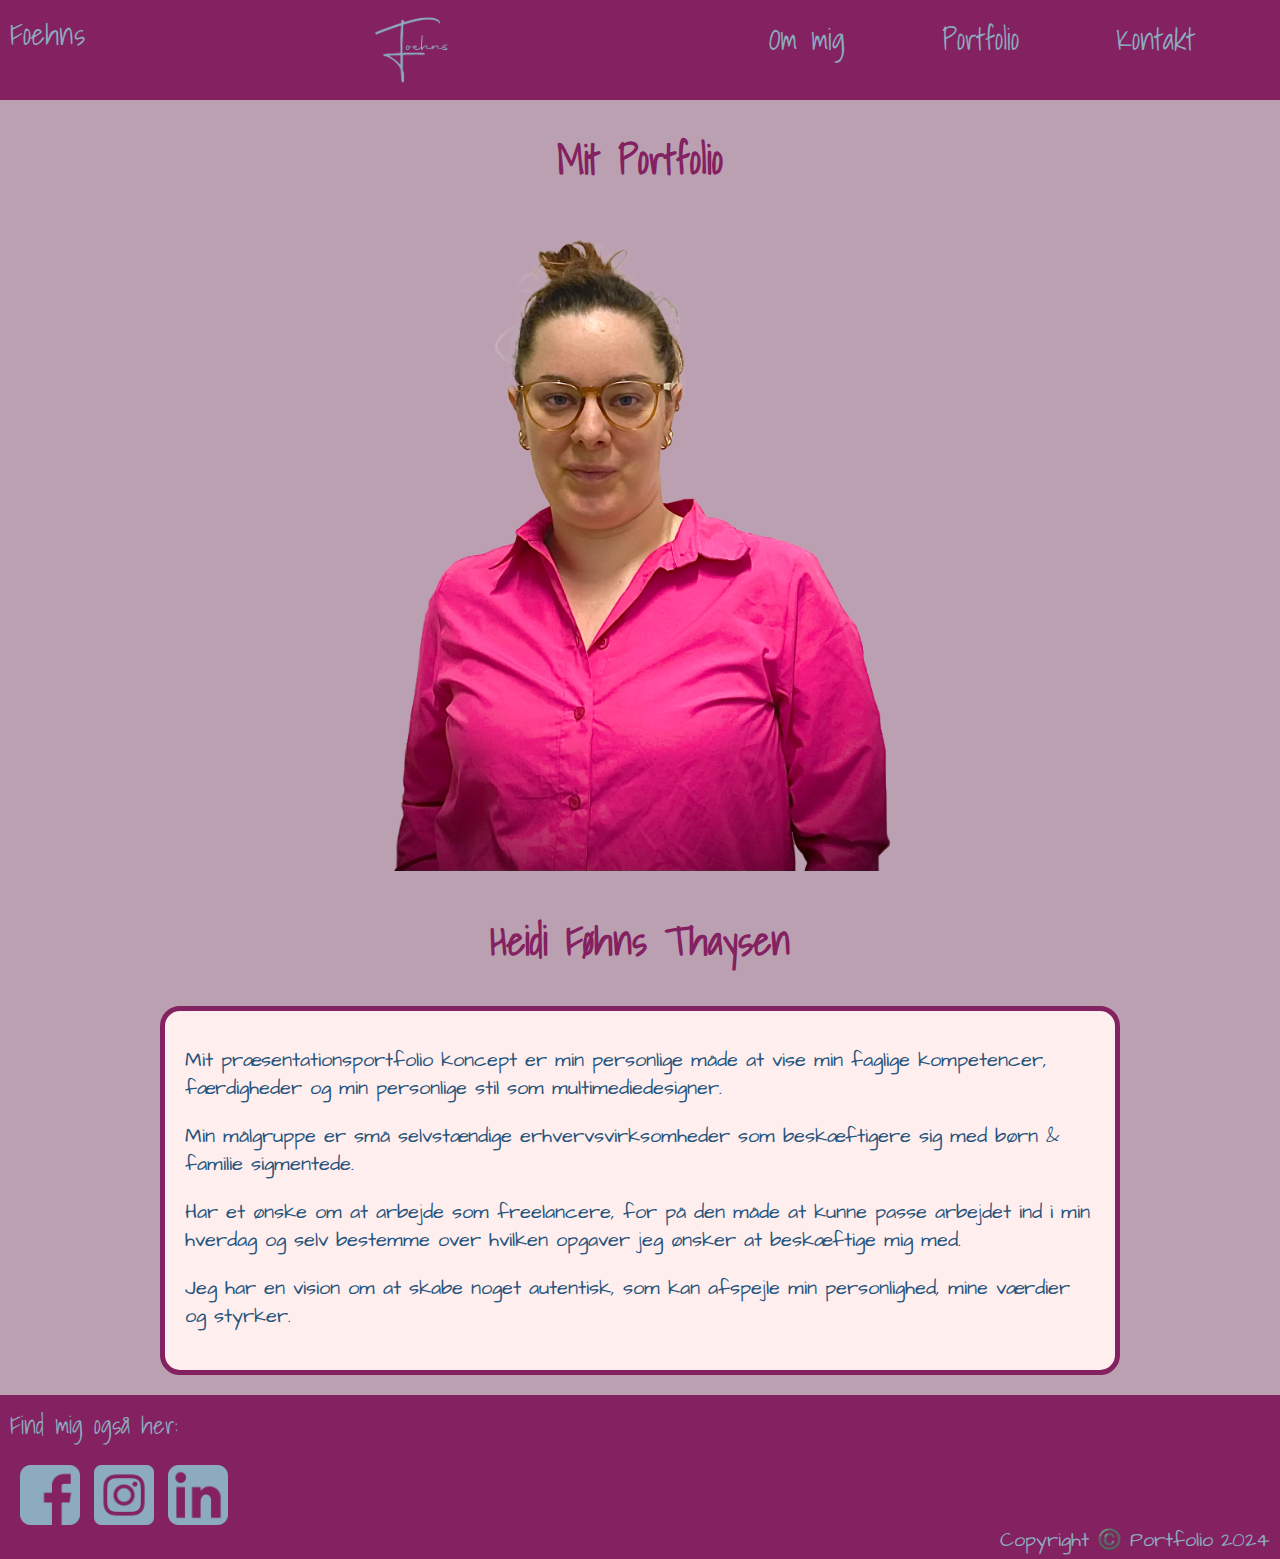
==== index.html @ 3f768cbc "21 maj" ====
<!DOCTYPE html>
<html lang="da">

<head>
    <meta charset="utf-8">
    <title>Foehns</title>
    <link rel="stylesheet" href="main2.css">
    <link rel="stylesheet" href="desktop.css">
    <script src="menu.js" defer=""></script>
    <meta name="viewport" content="width=device-width, initial-scale=1">
</head>
 <body>
    <header>
        <a class="name" href="index.html">Foehns</a>
        <div class="logobox"><img class="logo" src="images/logo_endelig.png" alt="logo"></div>
        <nav class="menu">
            <button type="button">☰</button>
            <ul class>
                <li><a href="ommig.html">Om mig</a></li>
                <li><a href="portfolio.html">Portfolio</a></li>
                <li><a href="kontaktmig.html">Kontakt</a></li>
            </ul>
        </nav>
    </header>
    <main>
        <h1>Mit Portfolio</h1>
        <img class="portrait" src="images/heidi2.png" alt="billede af Heidi">
       
        <h2>Heidi Føhns Thaysen</h2>
        <div class="card">
            <p>Mit præsentationsportfolio koncept er min personlige måde at vise min faglige kompetencer,
                færdigheder og min personlige stil som multimediedesigner. </p>
            <p>Min målgruppe er små selvstændige erhvervsvirksomheder som beskæftigere sig med børn & familie sigmentede.</p> 
            <p>Har et ønske om at arbejde som freelancere, 
                for på den måde at kunne passe arbejdet ind i min hverdag og 
                selv bestemme over hvilken opgaver jeg ønsker at beskæftige mig med.</p>
            <p>Jeg har en vision om at skabe noget autentisk, som kan afspejle min personlighed, mine værdier og styrker.</p>
        </div>
    </main>
    <footer>
        <span class="find-me">Find mig også her:</span>
        <a href="https://www.facebook.com/">
            <img class="social-link" src="images/facebook_icon2.png" alt="facebook">
        </a>
        <a href="https://www.instagram.com/">
            <img class="social-link" src="images/instagram_icon2.png" alt="instagram">
        </a>
        <a href="https://www.linkedin.com/">
            <img class="social-link" src="images/linkedin_icon2.png" alt="linkedin">
        </a>
        <p><span class="copyright">Copyright ©️ Portfolio 2024</span></p>
    </footer>
 </body>   
</html>
---- main2.css ----
@font-face {
    font-family: shadows_into_light;
    src: url(fonts/Shadows_Into_Light/ShadowsIntoLight-Regular.ttf);
}
@font-face {
    font-family: architects_daughter;
    src: url(fonts/Architects_Daughter/ArchitectsDaughter-Regular.ttf)
}


body {
    background-color: #BBA0B2;
    margin: 0px;
    color: #832161;
}

h1 {
    font-family: shadows_into_light;
    font-size: 40px;
}

h2 {
    font-family: shadows_into_light;
    font-size: 40px;
}

p {
    font-family: architects_daughter;
    font-size: 20px;
    font-weight: 400;
}

header {
    background-color: #832161;
    overflow: hidden;
    padding: 10px;
    display: flex;
}

main {
    width: 100%;
    position: relative;
    margin: auto;
    text-align: center;
}

footer {
    background-color: #832161;
    padding: 10px;
    position: relative;
}

a {
    color: #8cabbe;
    text-decoration: none;
}

.name {
    top: 45px;
    font-size: 30px;
    font-family: shadows_into_light;

}
.logobox {
    flex: 1; text-align: center; 
}

.logo { 
    margin: auto;
    vertical-align:top;/* here */
    max-width: 100%;
    max-height: 80px;
}

.menu {
    background-color: #832161;
    right: 0px;
    top: 30px;
    border-radius: 20px;
    z-index: 99;
    margin-left: auto;
}

.menu button {
    background-color: #832161;
    margin: 10px;
    border: 0px;
    color: #8cabbe;
    font-size: 42px;
    display: block;
    margin: auto;
    margin-right: 10px;
    cursor: pointer;
}

.menu ul {
    list-style: none;
    margin: 10px;
    padding-right: 50px;
    padding-left: 5px;
    display: none;
}

.menu ul li a {
    padding: 40px;
    margin-left: 5px;
    display: block;
    font-size: 20px;
    font-family: shadows_into_light;
    font-size: 30px;
}

.menu .show-menu {
    display: block;
    background-color: #832161;
    position: absolute;
    left: 65%;
}

.headline {
    text-align: center;
    font-family: shadows_into_light;
    font-size: 40px;
}

main {
    text-align: center;
}

.portrait {
    width: 50%;
}

.break {
    width: 80%;
}

.card {
    color: #26547c;
    font-size: large;
    background-color: #ffeeee;
    border: 5px solid #832161;
    padding: 20px;
    padding-top: 15px;
    text-align: left;
    border-radius: 20px;
    margin: 20px;
    margin-top: 20px;
}

.find-me {
    display: block;
    font-size: 25px;
    font-family: shadows_into_light;
    color: #8cabbe;
}

.social-link {
    width: 60px;
    height: 60px;
    margin-top: 20px;
    margin-left: 10px;
}

.copyright {
    position: absolute;
    right: 10px;
    bottom: 5px;
    color: #8cabbe;
}

.apps {
    margin: auto;
    margin-top: 80px;
    display: grid;
    grid-template-columns: auto auto;
    grid-auto-rows: auto auto;
    justify-items: center;
    width: 500px;
    height: 500px;
}

.apps img {
    width: 100px;
}

.contact-info {
    padding: 0;
    width: 95%;
    margin:auto;
}

.info {
    font-size: 40px;
    font-family: architects_daughter;
    list-style: none;
    text-align: left;
}

.icon-phone {
    vertical-align: middle;
    margin: 10px;
    width: 50px;
}

.icon-mail {
    vertical-align: middle;
    margin: 10px;
    width: 50px;
}

.mail {
    color: #26547c;
}

.text-box {
    display: block;
    background-color: #ffeeee;
    border: 15px solid #ffeeee;
    border-radius: 10px;
    margin-top: 10px;
    margin-bottom: 10px;
    width: 100%;
    margin-left: 0px;
    box-sizing: border-box;
}

.text-box-besked {
    display: block;
    background-color: #ffeeee;
    border: 10px solid #ffeeee;
    border-radius: 10px;
    height: 150px;
    margin-top: 10px;
    width: 100%;
    box-sizing: border-box;
}

button[type="submit"] {
    margin: 10px;
    padding: 10px 20px;
    background-color: #ffeeee;
    color: #4a4a5c;
    border: none;
    border-bottom: 2px solid #4a4a5c;
    border-right: 2px solid #4a4a5c;
    border-radius: 10px;
    cursor: pointer;
    font-size: 20px;
    font-family: crimsonpro;
}

.description {
    text-align: left;
    margin: 20px;
    align-content: center;
}

.card-portfolio__description {
    text-align: left;
    width: 80%;
    display: inline-block;
}

.card-portfolios {
    display: flex;
    flex-direction: row;
    flex-wrap: wrap;
    justify-content: center;
}

.card-portfolio {
    color: #26547c;
    font-size: large;
    background-color: #ffeeee;
    border: 5px solid #832161;
    text-align: center;
    padding-top: 0px;
    padding-bottom: 20px;
    border-radius: 20px;
    width: 300px;
    margin: 30px;
}

.card1 .produkt {
    align-content: center;
}

.produkt {
    width: 80%;
}
.produkt-animation {
    width: 250px;
    height: 250px;
    background: url('images/animation.png') 0 0 no-repeat;
    animation: play 5s steps(8) infinite;
}
@keyframes play {
    0%{background-position:0px;}
    100% {background-position: -2000px;}
}
---- desktop.css ----
@media only screen and (min-width: 910px) {
    .menu {
        top: 40px;
    }

    .menu button {
        display: none;
    }

    .menu ul {
        display: block;
        padding: 0px;
        margin: 5px;
    }

    .menu li {
        display: inline;
    }

    .menu ul li a {
        display: inline;
        padding: 18px;
    }

    .menu .show-menu {
        display: block;
        position: static; 
        left: 65%;
    }

    .apps {
        display: block;
        width: 100%;
        height: auto;
    }

    .apps img {
        width: 125px;
        margin: 50px;
    }
}

@media only screen and (min-width: 1000px) {
    .card-portfolio {
        width: 400px;
    }

    main {
        width: 1000px;
    }
}

@media only screen and (min-width: 1225px) {
    .menu ul li a {
        display: inline;
        padding-right: 70px;
    }

    .break {
        width: 100%;
    }
}
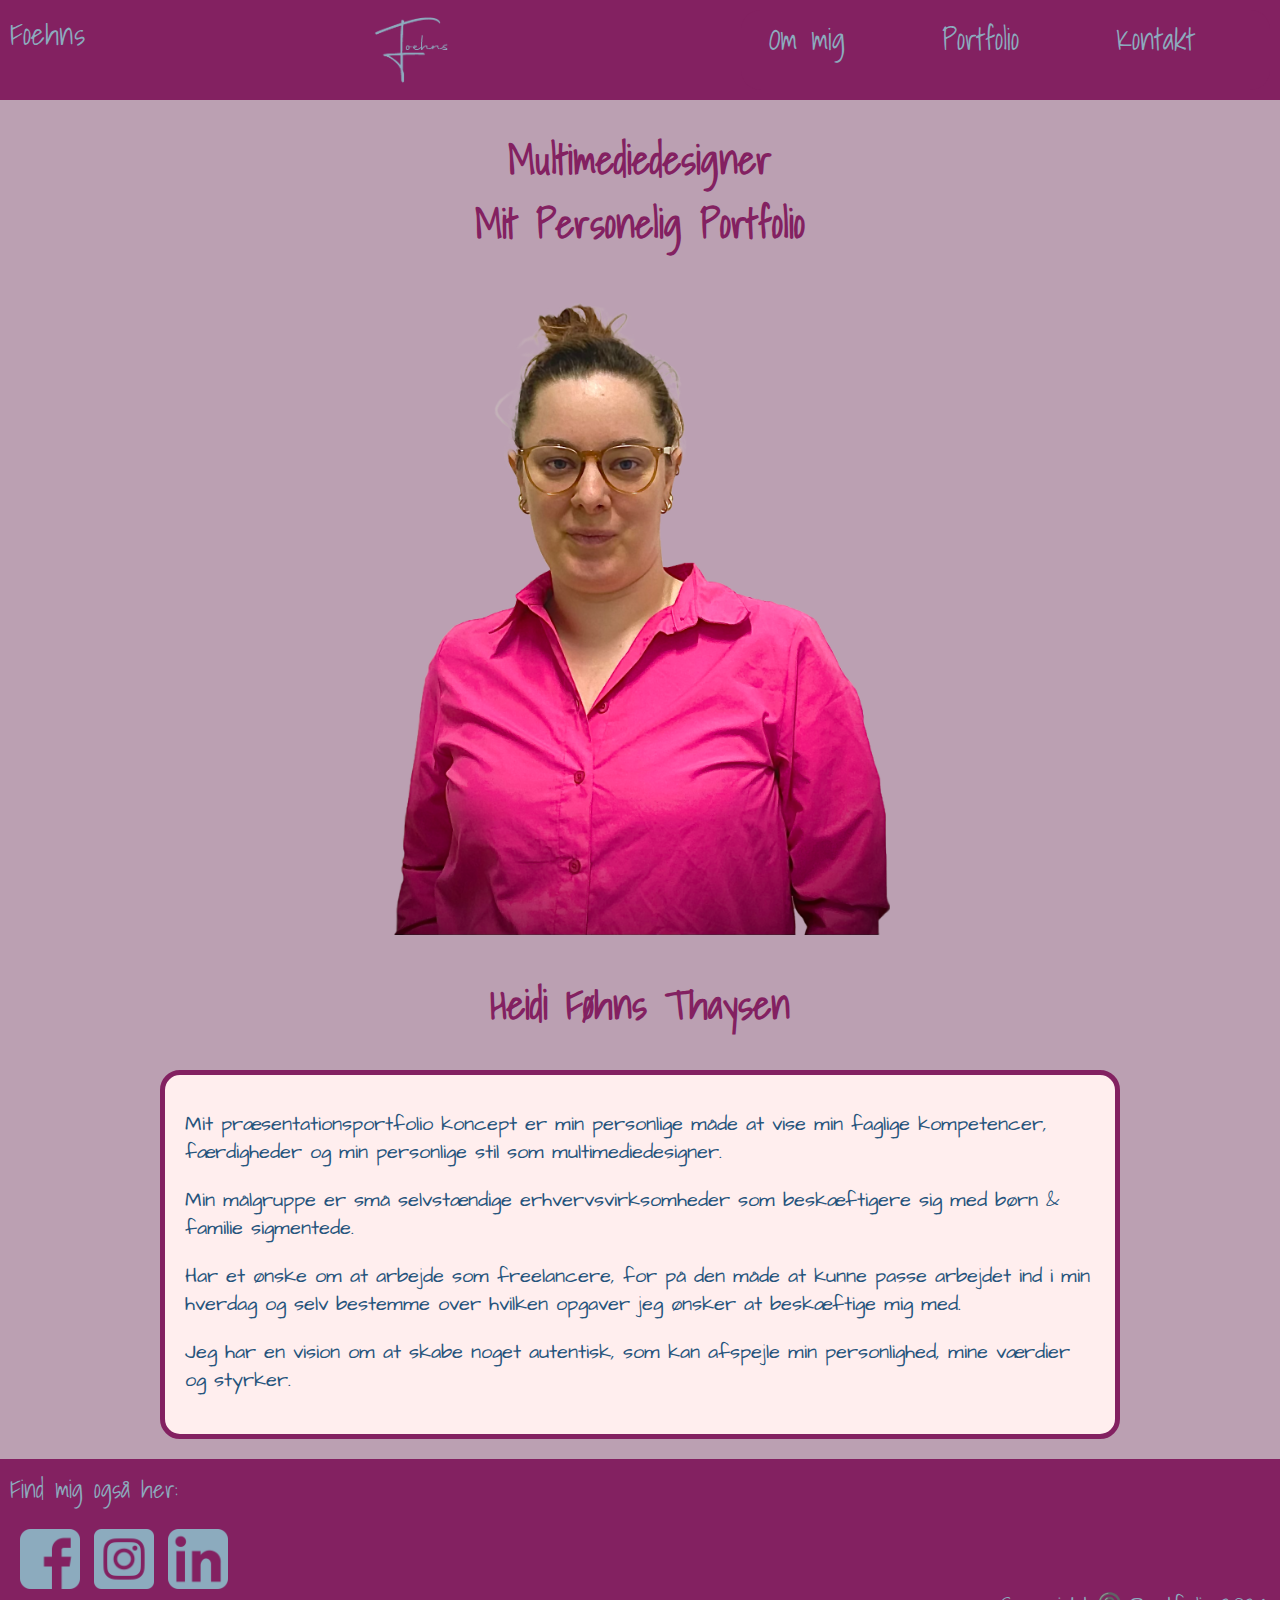
==== commit 46cb0131: "Update index.html" ====
--- a/index.html
+++ b/index.html
@@ -23,7 +23,9 @@
         </nav>
     </header>
     <main>
-        <h1>Mit Portfolio</h1>
+        <h1>Multimediedesigner
+            <br>
+            Mit Personelig Portfolio</h1>
         <img class="portrait" src="images/heidi2.png" alt="billede af Heidi">
        
         <h2>Heidi Føhns Thaysen</h2>
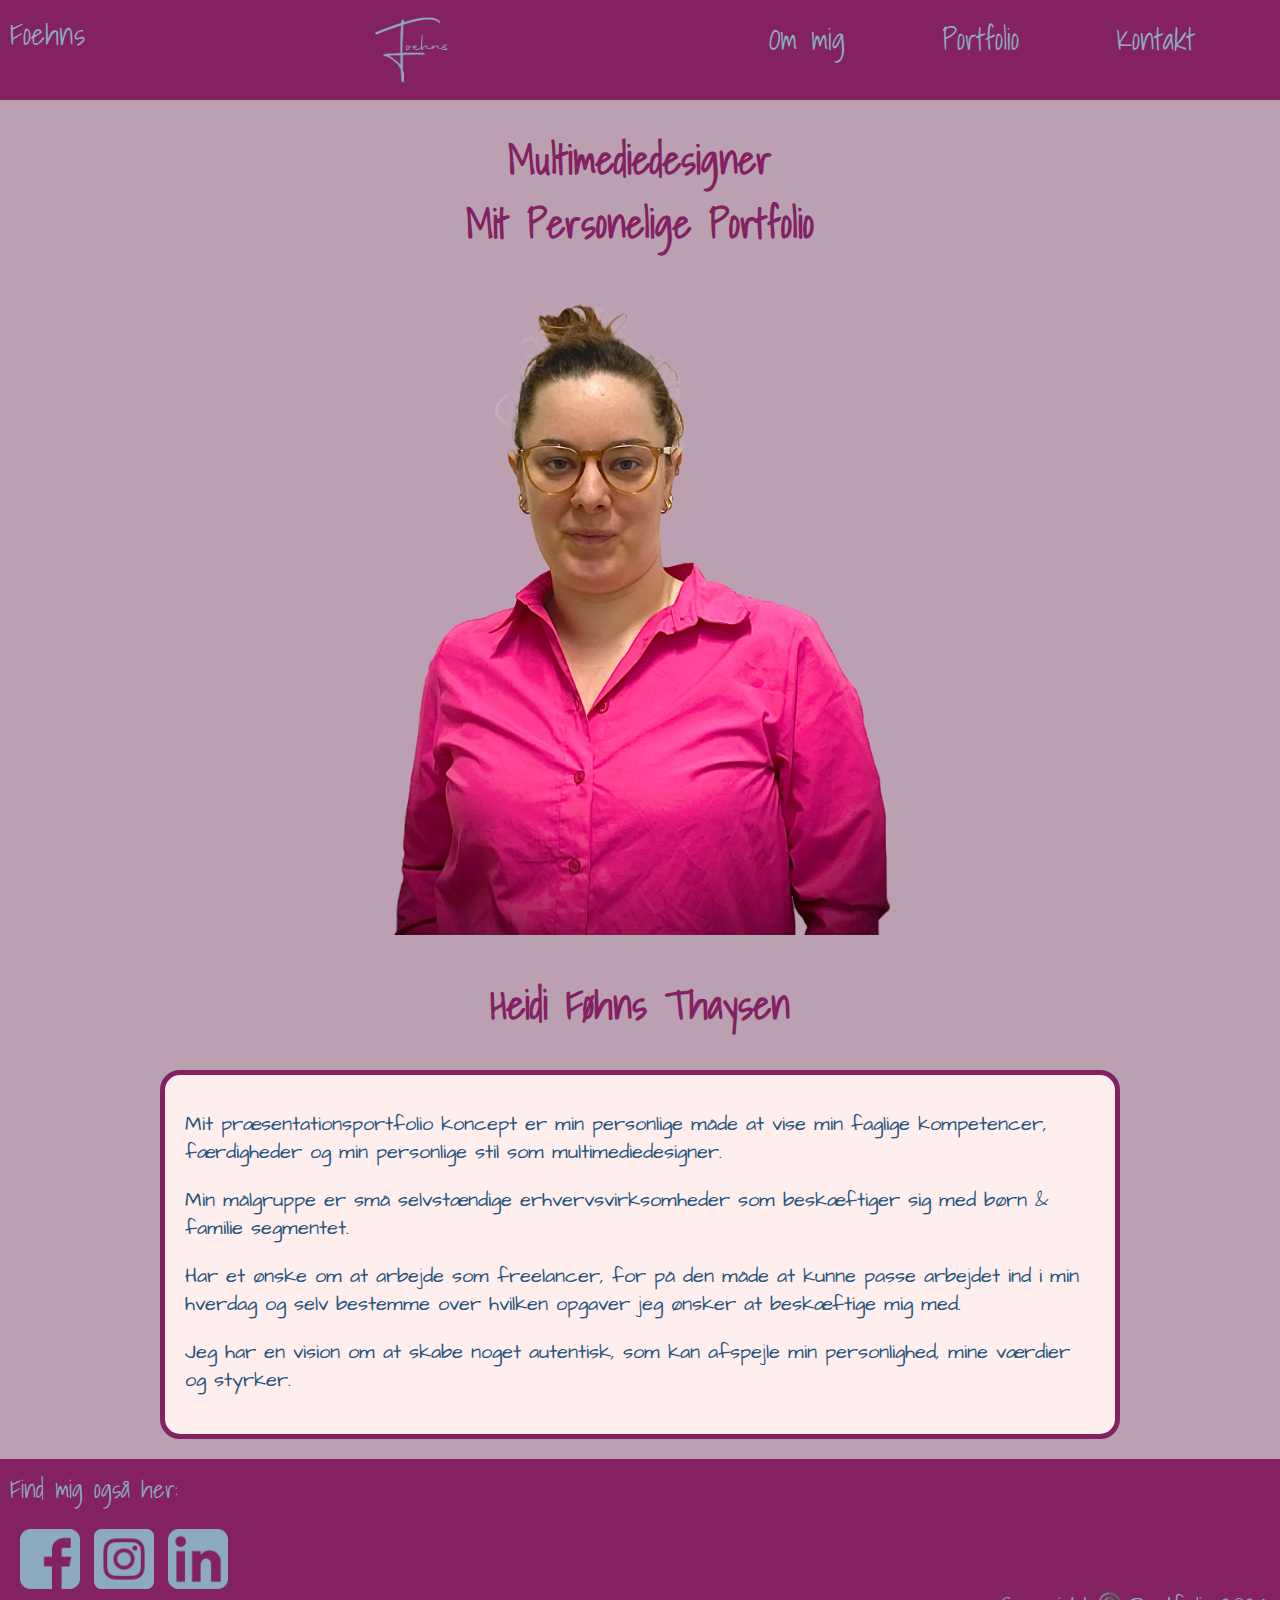
==== commit 2d462972: "26 maj" ====
--- a/index.html
+++ b/index.html
@@ -25,31 +25,33 @@
     <main>
         <h1>Multimediedesigner
             <br>
-            Mit Personelig Portfolio</h1>
+            Mit Personelige Portfolio</h1>
         <img class="portrait" src="images/heidi2.png" alt="billede af Heidi">
        
         <h2>Heidi Føhns Thaysen</h2>
         <div class="card">
             <p>Mit præsentationsportfolio koncept er min personlige måde at vise min faglige kompetencer,
                 færdigheder og min personlige stil som multimediedesigner. </p>
-            <p>Min målgruppe er små selvstændige erhvervsvirksomheder som beskæftigere sig med børn & familie sigmentede.</p> 
-            <p>Har et ønske om at arbejde som freelancere, 
+            <p>Min målgruppe er små selvstændige erhvervsvirksomheder som beskæftiger sig med børn & familie segmentet.</p> 
+            <p>Har et ønske om at arbejde som freelancer, 
                 for på den måde at kunne passe arbejdet ind i min hverdag og 
                 selv bestemme over hvilken opgaver jeg ønsker at beskæftige mig med.</p>
             <p>Jeg har en vision om at skabe noget autentisk, som kan afspejle min personlighed, mine værdier og styrker.</p>
         </div>
     </main>
     <footer>
+        <div class="social-media">
         <span class="find-me">Find mig også her:</span>
-        <a href="https://www.facebook.com/">
+        <a href="https://www.facebook.com/" aria-label="facebook">
             <img class="social-link" src="images/facebook_icon2.png" alt="facebook">
         </a>
-        <a href="https://www.instagram.com/">
+        <a href="https://www.instagram.com/" aria-label="instagram">
             <img class="social-link" src="images/instagram_icon2.png" alt="instagram">
         </a>
-        <a href="https://www.linkedin.com/">
+        <a href="https://www.linkedin.com/" aria-label="linkedin">
             <img class="social-link" src="images/linkedin_icon2.png" alt="linkedin">
         </a>
+        </div>
         <p><span class="copyright">Copyright ©️ Portfolio 2024</span></p>
     </footer>
  </body>   
--- a/main2.css
+++ b/main2.css
@@ -213,43 +213,6 @@
     color: #26547c;
 }
 
-.text-box {
-    display: block;
-    background-color: #ffeeee;
-    border: 15px solid #ffeeee;
-    border-radius: 10px;
-    margin-top: 10px;
-    margin-bottom: 10px;
-    width: 100%;
-    margin-left: 0px;
-    box-sizing: border-box;
-}
-
-.text-box-besked {
-    display: block;
-    background-color: #ffeeee;
-    border: 10px solid #ffeeee;
-    border-radius: 10px;
-    height: 150px;
-    margin-top: 10px;
-    width: 100%;
-    box-sizing: border-box;
-}
-
-button[type="submit"] {
-    margin: 10px;
-    padding: 10px 20px;
-    background-color: #ffeeee;
-    color: #4a4a5c;
-    border: none;
-    border-bottom: 2px solid #4a4a5c;
-    border-right: 2px solid #4a4a5c;
-    border-radius: 10px;
-    cursor: pointer;
-    font-size: 20px;
-    font-family: crimsonpro;
-}
-
 .description {
     text-align: left;
     margin: 20px;
@@ -292,6 +255,7 @@
 .produkt-animation {
     width: 250px;
     height: 250px;
+    margin-left: 25px;
     background: url('images/animation.png') 0 0 no-repeat;
     animation: play 5s steps(8) infinite;
 }
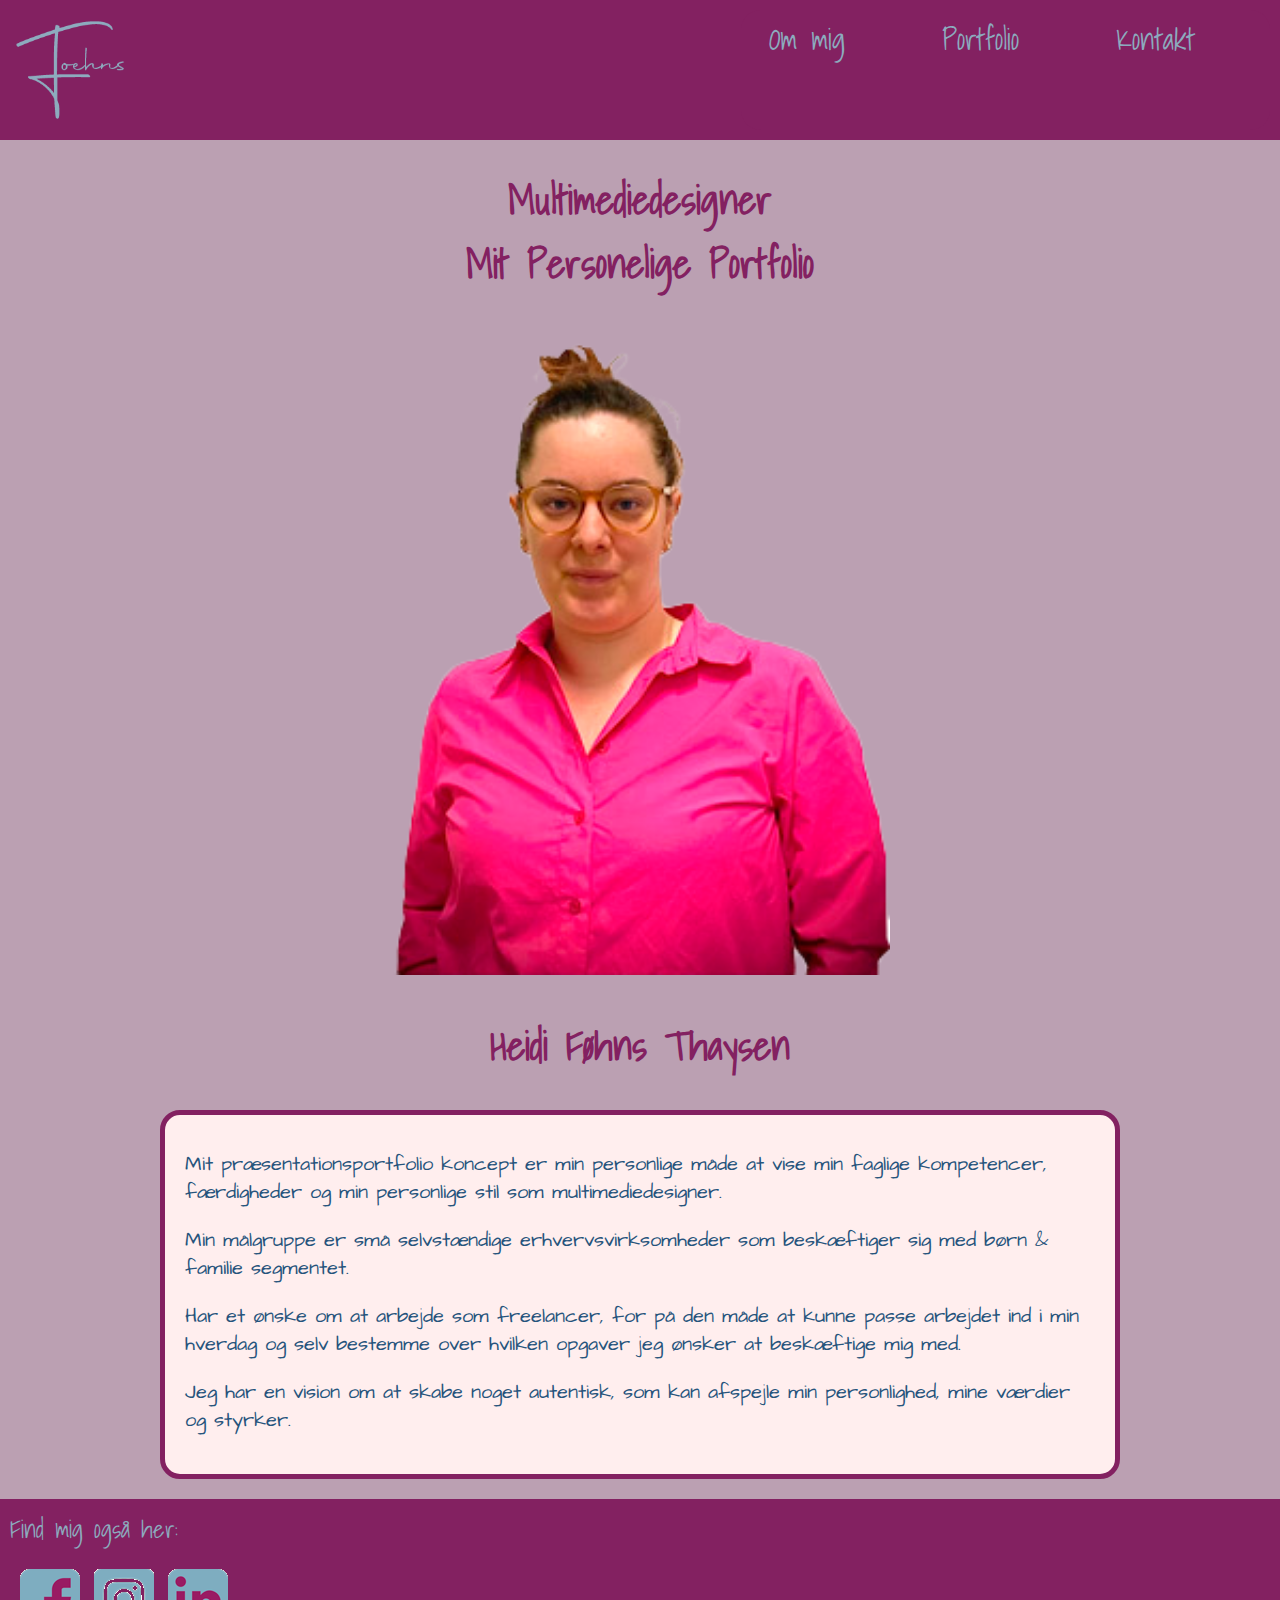
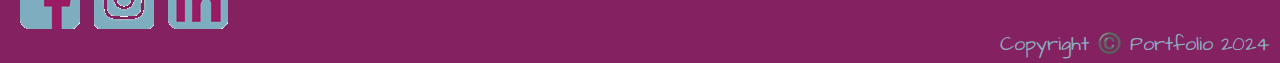
==== commit 6de61471: "27 maj" ====
--- a/index.html
+++ b/index.html
@@ -3,31 +3,32 @@
 
 <head>
     <meta charset="utf-8">
-    <title>Foehns</title>
+    <title>Foehns.dk</title>
     <link rel="stylesheet" href="main2.css">
     <link rel="stylesheet" href="desktop.css">
     <script src="menu.js" defer=""></script>
     <meta name="viewport" content="width=device-width, initial-scale=1">
 </head>
- <body>
+
+<body>
     <header>
-        <a class="name" href="index.html">Foehns</a>
-        <div class="logobox"><img class="logo" src="images/logo_endelig.png" alt="logo"></div>
+        <a class="name" href="index.html">
+            <img class="logo" src="images/logo_endelig.png" alt="foehns logo">
+        </a>
         <nav class="menu">
-            <button type="button">☰</button>
-            <ul class>
+            <button type="button" aria-label="menu">☰</button>
+            <ul>
                 <li><a href="ommig.html">Om mig</a></li>
                 <li><a href="portfolio.html">Portfolio</a></li>
                 <li><a href="kontaktmig.html">Kontakt</a></li>
             </ul>
         </nav>
     </header>
+
     <main>
-        <h1>Multimediedesigner
-            <br>
-            Mit Personelige Portfolio</h1>
-        <img class="portrait" src="images/heidi2.png" alt="billede af Heidi">
-       
+        <h1>Multimediedesigner<br>Mit Personelige Portfolio</h1>
+        <img class="portrait" src="images/heidi.png" alt="portræt af Heidi">
+
         <h2>Heidi Føhns Thaysen</h2>
         <div class="card">
             <p>Mit præsentationsportfolio koncept er min personlige måde at vise min faglige kompetencer,
@@ -39,20 +40,22 @@
             <p>Jeg har en vision om at skabe noget autentisk, som kan afspejle min personlighed, mine værdier og styrker.</p>
         </div>
     </main>
+
     <footer>
         <div class="social-media">
-        <span class="find-me">Find mig også her:</span>
-        <a href="https://www.facebook.com/" aria-label="facebook">
-            <img class="social-link" src="images/facebook_icon2.png" alt="facebook">
-        </a>
-        <a href="https://www.instagram.com/" aria-label="instagram">
-            <img class="social-link" src="images/instagram_icon2.png" alt="instagram">
-        </a>
-        <a href="https://www.linkedin.com/" aria-label="linkedin">
-            <img class="social-link" src="images/linkedin_icon2.png" alt="linkedin">
-        </a>
+            <span class="find-me">Find mig også her:</span>
+            <a href="https://www.facebook.com/" aria-label="facebook">
+                <img class="social-link" src="images/facebook_icon.gif" alt="facebook">
+            </a>
+            <a href="https://www.instagram.com/" aria-label="instagram">
+                <img class="social-link" src="images/instagram_icon.gif" alt="instagram">
+            </a>
+            <a href="https://www.linkedin.com/" aria-label="linkedin">
+                <img class="social-link" src="images/linkedin_icon.gif" alt="linkedin">
+            </a>
         </div>
         <p><span class="copyright">Copyright ©️ Portfolio 2024</span></p>
     </footer>
- </body>   
+ </body> 
+
 </html>--- a/main2.css
+++ b/main2.css
@@ -61,15 +61,12 @@
     font-family: shadows_into_light;
 
 }
-.logobox {
-    flex: 1; text-align: center; 
-}
 
 .logo { 
     margin: auto;
     vertical-align:top;/* here */
     max-width: 100%;
-    max-height: 80px;
+    max-height: 120px;
 }
 
 .menu {
@@ -86,7 +83,7 @@
     margin: 10px;
     border: 0px;
     color: #8cabbe;
-    font-size: 42px;
+    font-size: 50px;
     display: block;
     margin: auto;
     margin-right: 10px;
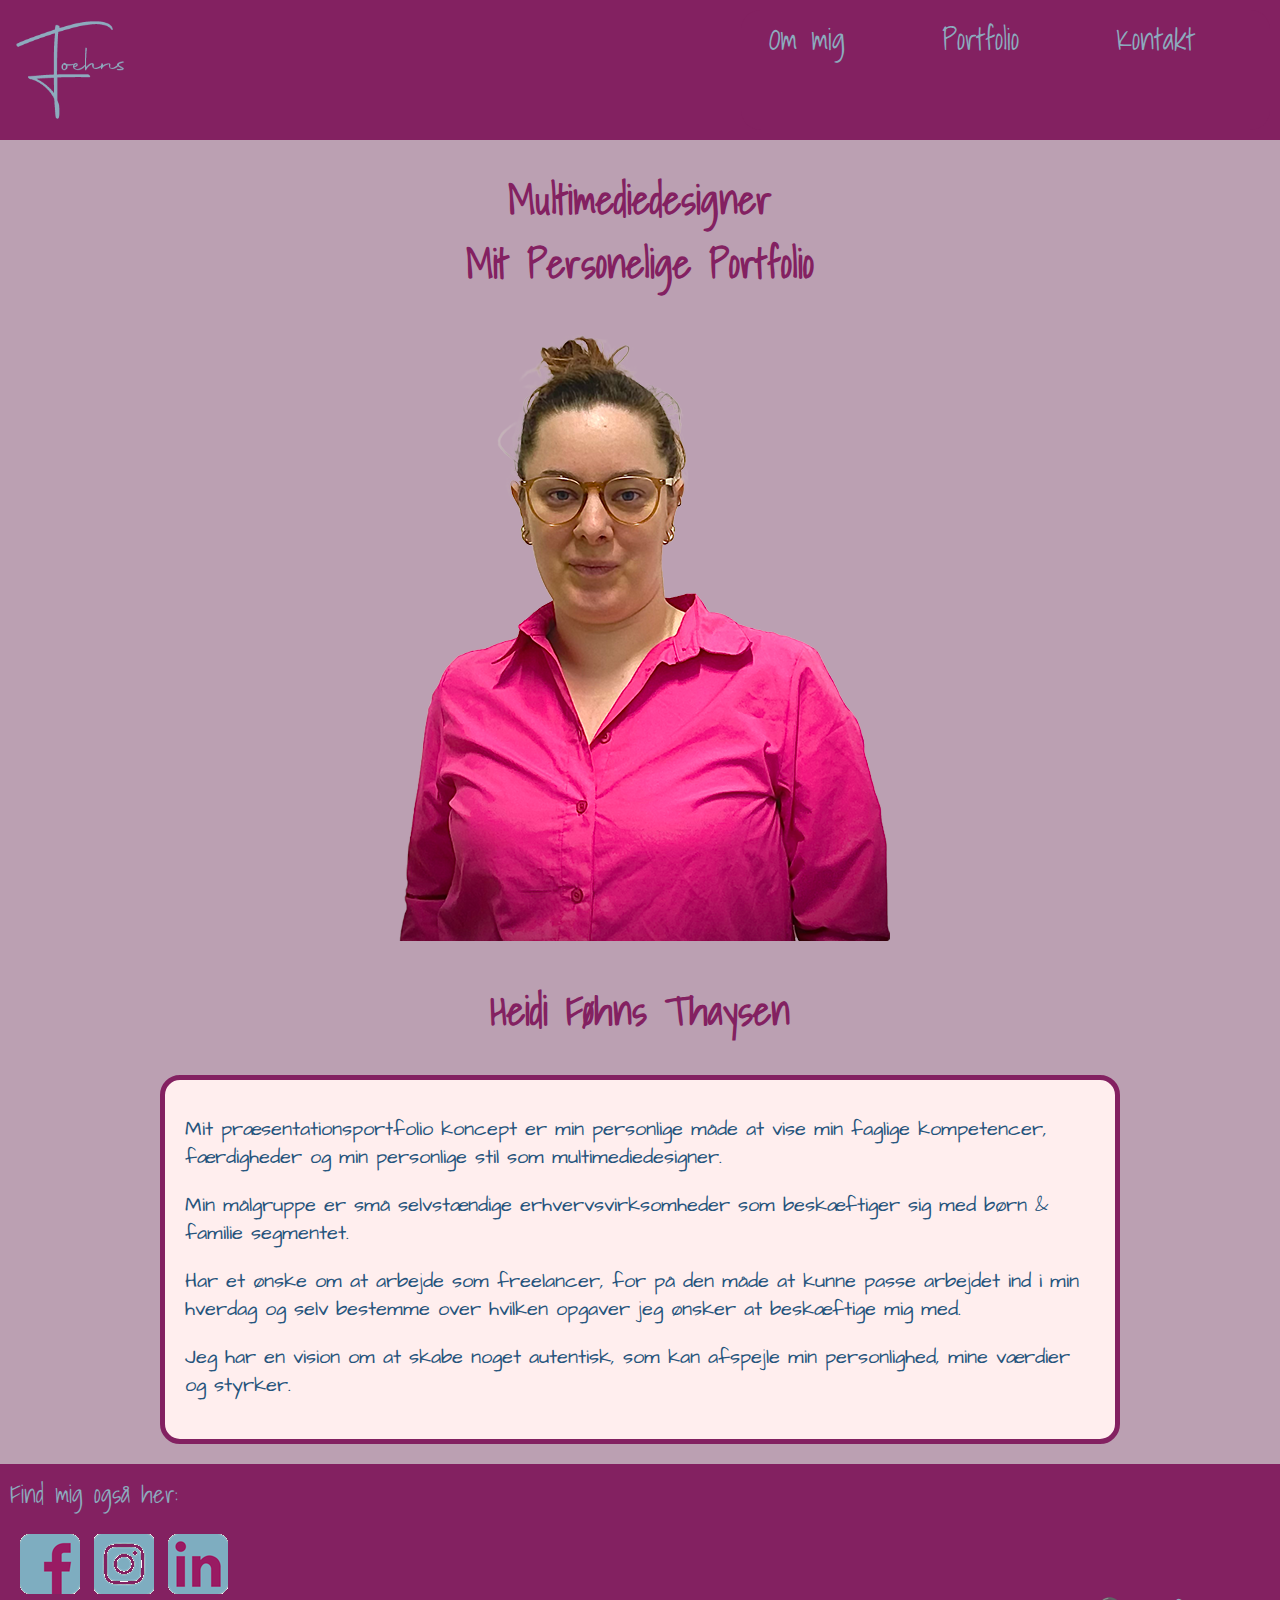
==== commit 2c8732a2: "27 maj, 2" ====
--- a/index.html
+++ b/index.html
@@ -27,7 +27,7 @@
 
     <main>
         <h1>Multimediedesigner<br>Mit Personelige Portfolio</h1>
-        <img class="portrait" src="images/heidi.png" alt="portræt af Heidi">
+        <img class="portrait" src="images/optimet/heidi.png" alt="portræt af Heidi">
 
         <h2>Heidi Føhns Thaysen</h2>
         <div class="card">
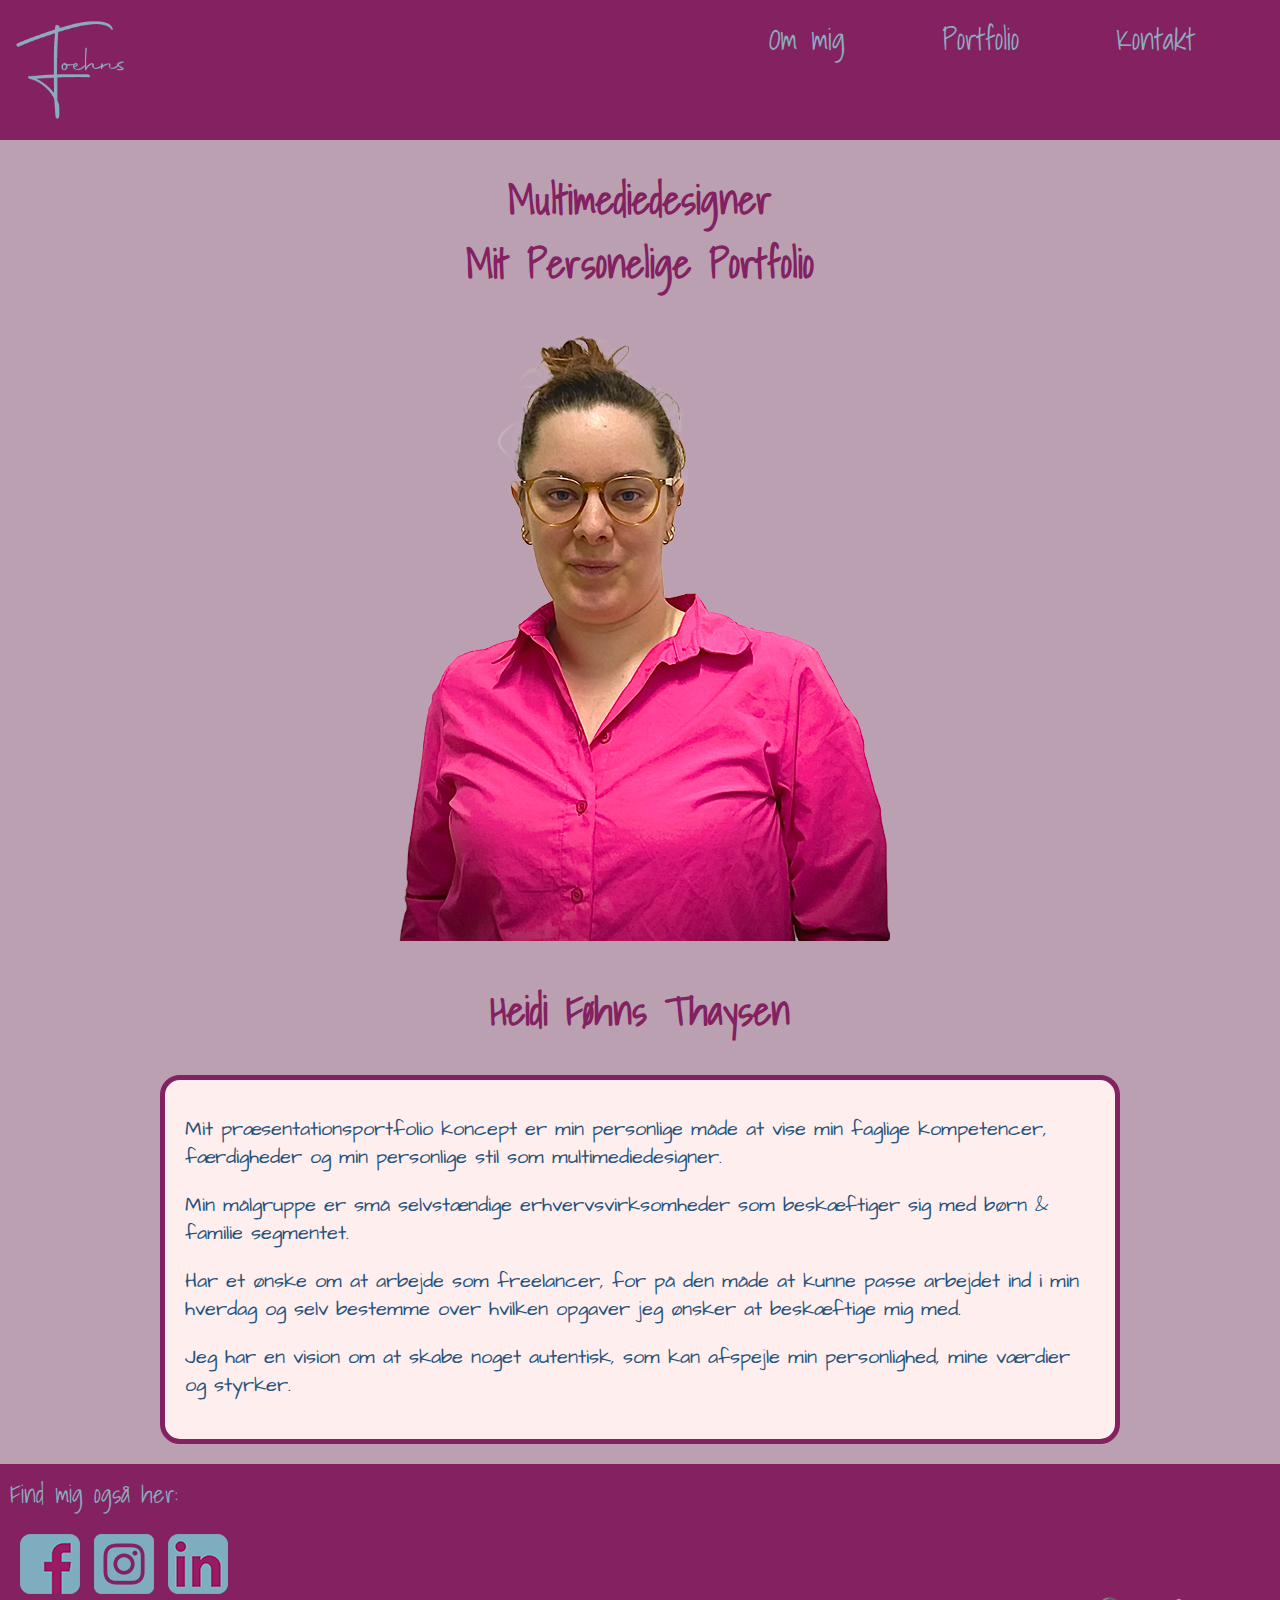
==== commit 93c65437: "27 maj færdig" ====
--- a/index.html
+++ b/index.html
@@ -27,7 +27,7 @@
 
     <main>
         <h1>Multimediedesigner<br>Mit Personelige Portfolio</h1>
-        <img class="portrait" src="images/optimet/heidi.png" alt="portræt af Heidi">
+        <img class="portrait" src="images/heidi.png" alt="portræt af Heidi">
 
         <h2>Heidi Føhns Thaysen</h2>
         <div class="card">
@@ -45,13 +45,13 @@
         <div class="social-media">
             <span class="find-me">Find mig også her:</span>
             <a href="https://www.facebook.com/" aria-label="facebook">
-                <img class="social-link" src="images/facebook_icon.gif" alt="facebook">
+                <img class="social-link" src="images/facebook_icon.png" alt="facebook">
             </a>
             <a href="https://www.instagram.com/" aria-label="instagram">
-                <img class="social-link" src="images/instagram_icon.gif" alt="instagram">
+                <img class="social-link" src="images/instagram_icon.png" alt="instagram">
             </a>
             <a href="https://www.linkedin.com/" aria-label="linkedin">
-                <img class="social-link" src="images/linkedin_icon.gif" alt="linkedin">
+                <img class="social-link" src="images/linkedin_icon.png" alt="linkedin">
             </a>
         </div>
         <p><span class="copyright">Copyright ©️ Portfolio 2024</span></p>
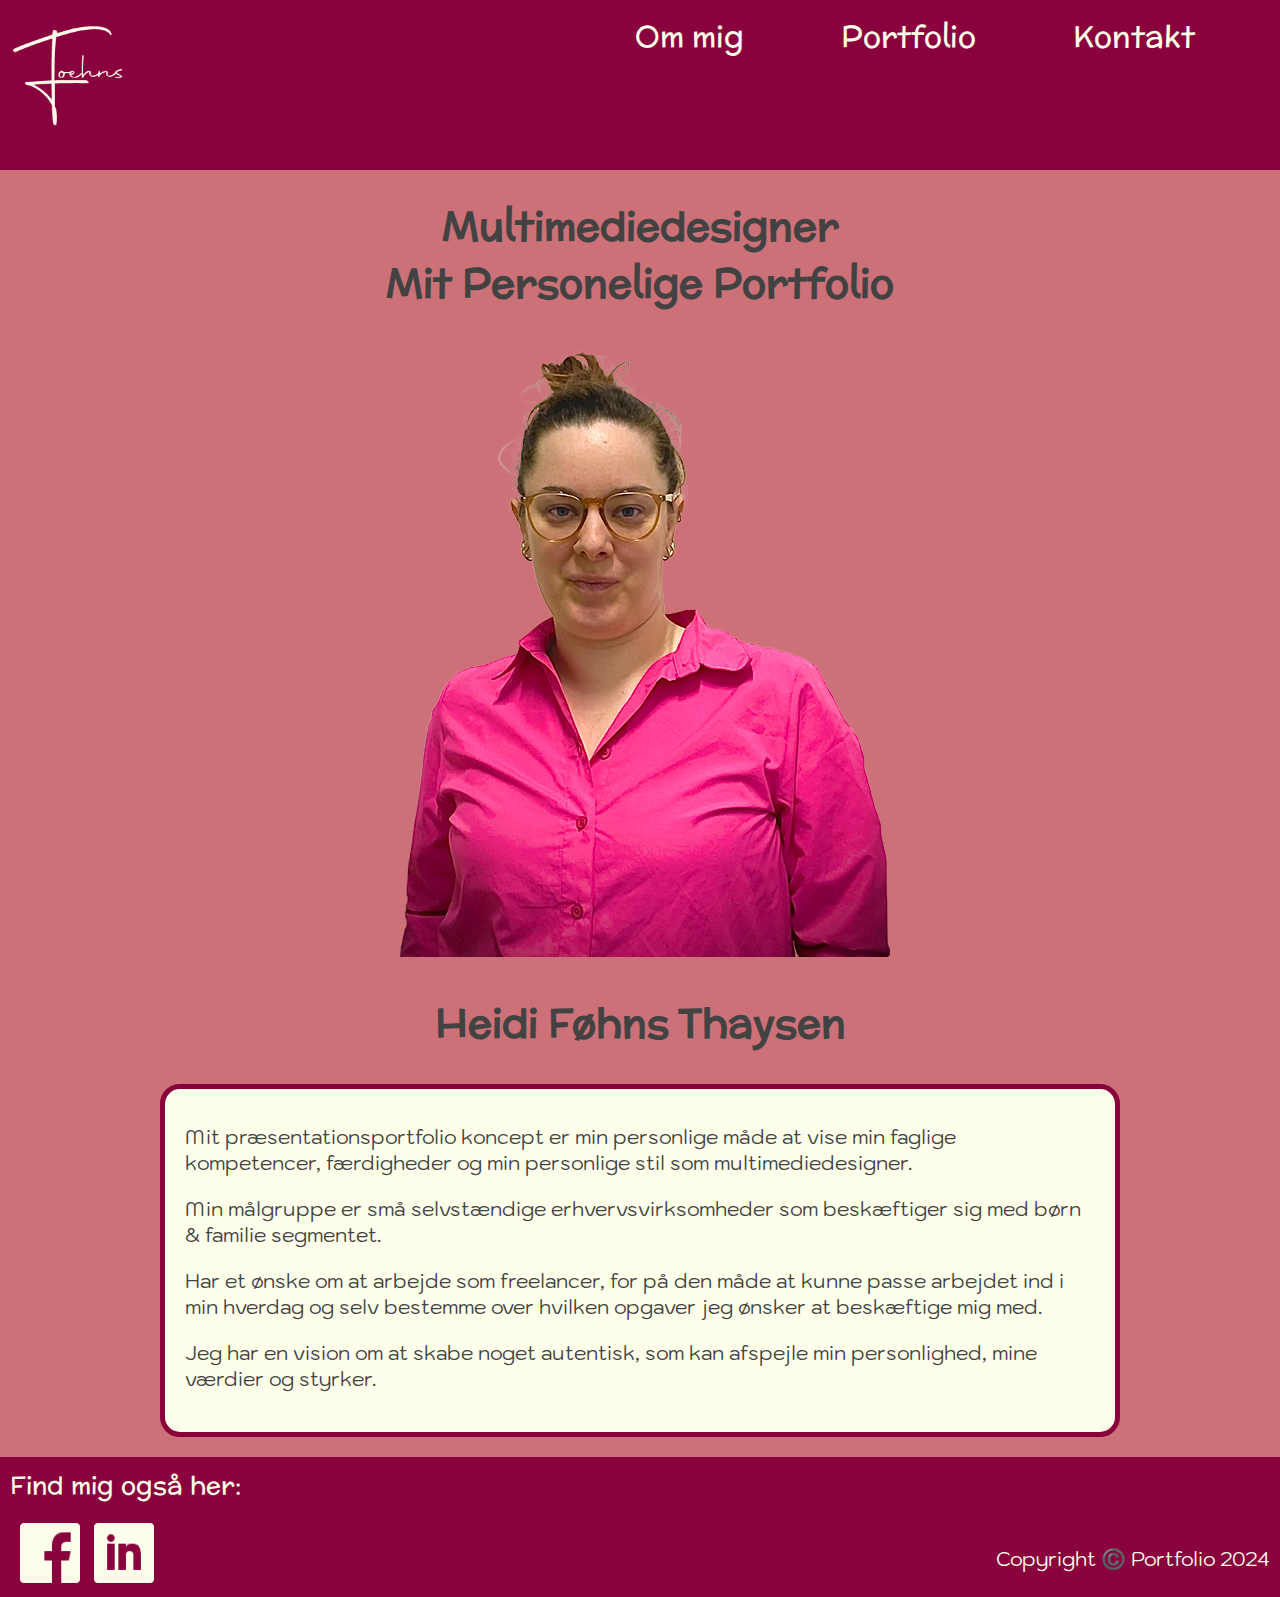
==== commit 5db7bc47: "17 juni" ====
--- a/index.html
+++ b/index.html
@@ -13,10 +13,10 @@
 <body>
     <header>
         <a class="name" href="index.html">
-            <img class="logo" src="images/logo_endelig.png" alt="foehns logo">
+            <img class="logo" src="images/logo.png" alt="foehns logo">
         </a>
         <nav class="menu">
-            <button type="button" aria-label="menu">☰</button>
+            <button type="button" alt="menu">☰</button>
             <ul>
                 <li><a href="ommig.html">Om mig</a></li>
                 <li><a href="portfolio.html">Portfolio</a></li>
@@ -44,17 +44,14 @@
     <footer>
         <div class="social-media">
             <span class="find-me">Find mig også her:</span>
-            <a href="https://www.facebook.com/" aria-label="facebook">
+            <a href="https://www.facebook.com/" alt="facebook">
                 <img class="social-link" src="images/facebook_icon.png" alt="facebook">
             </a>
-            <a href="https://www.instagram.com/" aria-label="instagram">
-                <img class="social-link" src="images/instagram_icon.png" alt="instagram">
-            </a>
-            <a href="https://www.linkedin.com/" aria-label="linkedin">
+            <a href="https://www.linkedin.com/" alt="linkedin">
                 <img class="social-link" src="images/linkedin_icon.png" alt="linkedin">
             </a>
         </div>
-        <p><span class="copyright">Copyright ©️ Portfolio 2024</span></p>
+        <p class="copyright">Copyright ©️ Portfolio 2024</p>
     </footer>
  </body> 
 
--- a/main2.css
+++ b/main2.css
@@ -1,37 +1,37 @@
 @font-face {
-    font-family: shadows_into_light;
-    src: url(fonts/Shadows_Into_Light/ShadowsIntoLight-Regular.ttf);
+    font-family: Mclaren;
+    src: url(fonts/McLaren/McLaren-Regular.ttf);
 }
 @font-face {
-    font-family: architects_daughter;
-    src: url(fonts/Architects_Daughter/ArchitectsDaughter-Regular.ttf)
+    font-family: Kodchasan;
+    src: url(fonts/Kodchasan/Kodchasan-Regular.ttf)
 }
 
 
 body {
-    background-color: #BBA0B2;
+    background-color: #cc7178;
     margin: 0px;
-    color: #832161;
+    color: #424242;
 }
 
 h1 {
-    font-family: shadows_into_light;
+    font-family: Mclaren;
     font-size: 40px;
 }
 
 h2 {
-    font-family: shadows_into_light;
+    font-family: Mclaren;
     font-size: 40px;
 }
 
 p {
-    font-family: architects_daughter;
+    font-family: Kodchasan;
     font-size: 20px;
     font-weight: 400;
 }
 
 header {
-    background-color: #832161;
+    background-color: #89023e;
     overflow: hidden;
     padding: 10px;
     display: flex;
@@ -45,20 +45,20 @@
 }
 
 footer {
-    background-color: #832161;
+    background-color: #89023e;
     padding: 10px;
     position: relative;
 }
 
 a {
-    color: #8cabbe;
+    color: #feffea;
     text-decoration: none;
 }
 
 .name {
     top: 45px;
     font-size: 30px;
-    font-family: shadows_into_light;
+    font-family: Mclaren;
 
 }
 
@@ -66,11 +66,11 @@
     margin: auto;
     vertical-align:top;/* here */
     max-width: 100%;
-    max-height: 120px;
+    max-height: 150px;
 }
 
 .menu {
-    background-color: #832161;
+    background-color: #89023e;
     right: 0px;
     top: 30px;
     border-radius: 20px;
@@ -79,10 +79,10 @@
 }
 
 .menu button {
-    background-color: #832161;
+    background-color: #89023e;
     margin: 10px;
     border: 0px;
-    color: #8cabbe;
+    color: #feffea;
     font-size: 50px;
     display: block;
     margin: auto;
@@ -103,20 +103,20 @@
     margin-left: 5px;
     display: block;
     font-size: 20px;
-    font-family: shadows_into_light;
+    font-family: Mclaren;
     font-size: 30px;
 }
 
 .menu .show-menu {
     display: block;
-    background-color: #832161;
-    position: absolute;
-    left: 65%;
+    background-color: #89023e;
+    position: fixed;
+    left: 60%;
 }
 
 .headline {
     text-align: center;
-    font-family: shadows_into_light;
+    font-family: Mclaren;
     font-size: 40px;
 }
 
@@ -133,10 +133,10 @@
 }
 
 .card {
-    color: #26547c;
+    color: #424242;
     font-size: large;
-    background-color: #ffeeee;
-    border: 5px solid #832161;
+    background-color: #feffea;
+    border: 5px solid #89023e;
     padding: 20px;
     padding-top: 15px;
     text-align: left;
@@ -148,8 +148,8 @@
 .find-me {
     display: block;
     font-size: 25px;
-    font-family: shadows_into_light;
-    color: #8cabbe;
+    font-family: Mclaren;
+    color: #feffea;
 }
 
 .social-link {
@@ -163,7 +163,7 @@
     position: absolute;
     right: 10px;
     bottom: 5px;
-    color: #8cabbe;
+    color: #feffea;
 }
 
 .apps {
@@ -189,7 +189,7 @@
 
 .info {
     font-size: 40px;
-    font-family: architects_daughter;
+    font-family: Kodchasan;
     list-style: none;
     text-align: left;
 }
@@ -207,7 +207,7 @@
 }
 
 .mail {
-    color: #26547c;
+    color: #424242;
 }
 
 .description {
@@ -230,15 +230,15 @@
 }
 
 .card-portfolio {
-    color: #26547c;
+    color: #424242;
     font-size: large;
-    background-color: #ffeeee;
-    border: 5px solid #832161;
+    background-color: #feffea;
+    border: 5px solid #89023e;
     text-align: center;
     padding-top: 0px;
     padding-bottom: 20px;
     border-radius: 20px;
-    width: 300px;
+    width: 400px;
     margin: 30px;
 }
 
@@ -252,7 +252,7 @@
 .produkt-animation {
     width: 250px;
     height: 250px;
-    margin-left: 25px;
+    margin-left: 75px;
     background: url('images/animation.png') 0 0 no-repeat;
     animation: play 5s steps(8) infinite;
 }
--- a/desktop.css
+++ b/desktop.css
@@ -1,4 +1,4 @@
-@media only screen and (min-width: 910px) {
+@media only screen and (min-width: 800px) {
     .menu {
         top: 40px;
     }
@@ -24,8 +24,7 @@
 
     .menu .show-menu {
         display: block;
-        position: static; 
-        left: 65%;
+        position: fixed; 
     }
 
     .apps {
